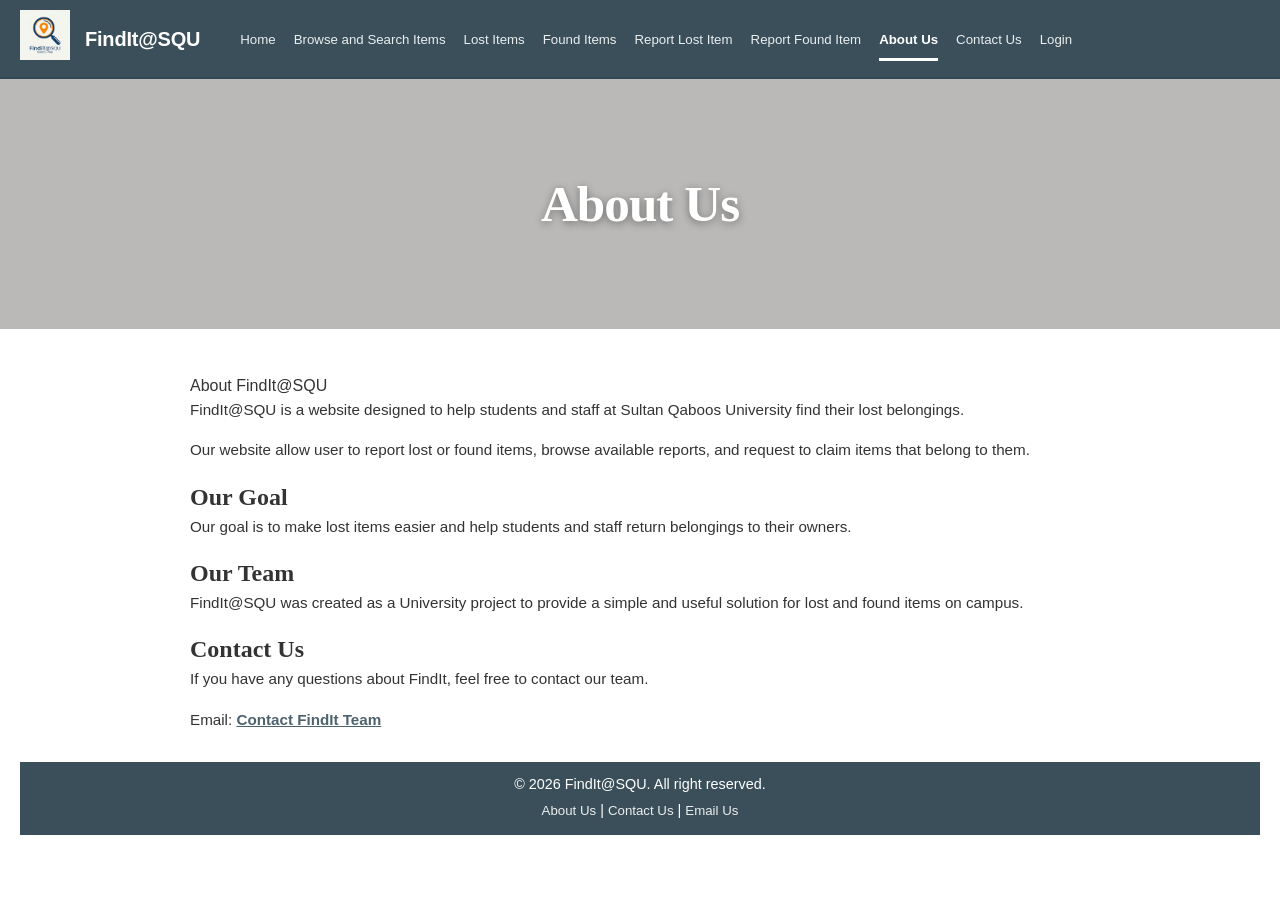
==== about.html @ 8d4b453e "Update about.html change the #welcome style" ====
<!DOCTYPE html>
<html lang="en">
    <head>
        <meta charset="UTF-8">
        <meta name="viewport" content="width-device-width" , initial-scale="1.0">
        <title>About Us - FindIt@SQU</title>
        <link rel="stylesheet" href="css/style.css">

        <style>
            #welcome {
            position: relative;
            background: linear-gradient(rgba(0, 0, 0, 0.25), rgba(0, 0, 0, 0.25)),
                url("Images/welcome.png") center/cover no-repeat;
            background-size: cover;
            height: 250px;
            display: flex;
            align-items: center;
            justify-content: center;
            text-align: center;
            padding: 0 20px;

        }
        </style>
    </head>

    <body>
        <header id="main-header">
            <div class="header-container">
                <a class="logo" href="index.html">
                    <img src="images/logo.png"
                          alt="FindIt Logo" width="50" height="50">
                </a>
                <a href="index.html" class="logo-text">
                    FindIt@SQU
                </a>

           
        
    <nav class="main-nav">
        <a href="index.html">Home</a>
        <a href="browse.html">Browse and Search Items</a>
        <a href="report-lost.html">Lost Items</a>
        <a href="report-Found.html">Found Items</a>
        <a href="report-lost.html">Report Lost Item</a>
        <a href="report-Found.html">Report Found Item</a>
        <a href="about.html" class="active">About Us</a>
        <a href="contact.html">Contact Us</a>
        <a href="login.html">Login</a>
    </nav>
     </div>
    </header>


    <section id="welcome">
        <h1>About Us</h1>
    </section>

    <main class="main-container">
        <div class="content-container"

         <h2 class="about-heading">About FindIt@SQU</h2>
        <P class="content-text">
            FindIt@SQU is a website designed to help
            students and staff at Sultan Qaboos University
            find their lost belongings.
        </P>
        <p class="content-text">
            Our website allow user to report lost or 
            found items, browse available reports, and
            request to claim items that belong to them.
        </p>

        <h2 class="about-heading"> Our Goal</h2>
        <p class="content-text">
            Our goal is to make lost items easier
            and help students and staff return belongings
            to their owners.
        </p>
        <h2 class="about-heading">Our Team</h2>
        <p class="content-text" >
            FindIt@SQU was created as a University
            project to provide a simple and useful
            solution for lost and found items on campus.
        </p>
        <h2 class="about-heading">Contact Us</h2>
        <p class="content-text">
            If you have any questions about FindIt,
            feel free to contact our team.
        </p>

        <p class="content-text">
            Email:
            <a href="mailIt:infofndit@squ.edu.om">
                Contact FindIt Team
            </a>
        </p>
    </div>
    
    <footer>
        <div class="footer-container">
        <p>&copy; 2026 FindIt@SQU. All right reserved.</p>
        <p>
            <a href="about.html" class="footer-link">About Us</a> |
            <a href="contact.html" class="footer-link">Contact Us</a> |
            <a href="mailto:infofindit@squ.edu.om"
            class="footer-link">
                Email Us
            </a> 
        </p>
        </div>
    </footer>
    </body>
    
</html>
---- css/style.css ----
:root {
    --bg-header: #3a4f59;
    --bg-header-hover: #2e4049;
    --bg-button: #556d78;
    --bg-button-hover: #435862;
    --text--main: #333333;
    --text--muted: #555555;
    --white: #ffffff;
    --border-active: #ffffff;
    --font-body: 'Open Sans', -apple-system, BlinkMacSystemFont, "Segoe UI", Roboto, sans-serif;
    --font-serif: 'Merriweather', Georgia, serif;
    --link-hover-text: #2c3e47;
    --link-hover-bg: #eef3f5;
    --link-color: #4d636e;
    --link-visited: #5b6b73;
    --link-hover-text: #3a4f59;
    --link-hover-bg: #eef3f5;
    --link-active-text: #394a52;
    --link-active-bg: #dbe5e9;
    --link-focus-outline: #4d636e;
}

/* Universal Styles */
* {
    box-sizing: border-box;
    margin: 0;
    padding: 0;
}

/* style elemnts */
body {
    font-family: var(--font-body);
    color: var(--text--main);
    background-color: #f8f7f5;
    display: flex;
    flex-direction: column;
    min-height: 100vh;
    line-height: 1.5;
}


/* style h 1, h2, h3 */
h1,
h2,
h3 {
    font-family: var(--font-serif);
}

/* link styles */

a:visited {
    color: #556d78;
}

a:hover {
    color: var(--white);
    background-color: #31424b;
    border-radius: 2px;
    
}

a:active {
    color: var(--white);
    background-color: #31424b;
    

}

a:focus-visible {
    outline: 2px solid var(--bg-header);
    outline-offset: 2px;
}

#main-header {
    background-color: var(--bg-header);
    color: var(--white);
    position: sticky;
    top: 0;
    z-index: 1000;
    border-bottom: 2px solid rgba(0, 0, 0, 0.1);
}

.header-container {
    max-width: 1350px;
    margin: 0 auto;
    padding: 10px 20px;
    /*height: 52px;*/
    display: flex;
    align-items: center;
    justify-content: flex-start;
    gap: 15px;
}

.logo-text {
    color: var(--white);
    font-size: 1.25rem;
    font-weight: 700;
    text-decoration: none;
    margin-right: 25px;
    white-space: nowrap;
    letter-spacing: -0.2px;
}

.main-nav {
    display: flex;
    align-items: center;
    gap: 18px;
    flex-wrap: wrap;
    /*overflow-x: auto;
    scrollbar-width: thin;
    white-space: nowrap;*/
}

.main-nav a {
    color: rgba(255, 255, 255, 0.9);
    text-decoration: none;
    font-size: 0.83rem;
    font-weight: 400;
    padding: 14px 0 12px 0;
    display: inline-block;
    transition: color 0.2s ease;
    position: relative;
}

.main-nav a:hover {
    color: rgb(187, 186, 186);
    background-color: transparent;
}
.main-nav a::after {
    content: '';
    position: absolute;
    bottom: 0;
    left: 0;
    width: 0%; /* Start hidden */
    height: 3px;
    background-color: var(--border-active, #ffffff);
    transition: width 0.25s ease-in-out, transform 0.1s ease; /* Smooth slide animation */
}

/* Draw line on hover */
.main-nav a:hover::after {
    width: 100%; /* Expand line across link width */
}
.main-nav a:active::after{
    transform: translateY(0.5px);
}

/* Keep active tab line visible at all times */
.main-nav a.active::after {
    width: 100%;
}

.main-nav a.active {
    color: var(--white);
    font-weight: 600;
}
/*
.main-nav a.active::after {
    content: '';
    position: absolute;
    bottom: 0;
    left: 0;
    width: 100%;
    height: 3px;
    background-color: var(--border-active);
}*/

#welcome h1 {
    color: var(--white);
    font-size: 3.2rem;
    font-weight: 800;
    letter-spacing: -1px;
    text-shadow: 0 2px 8px rgba(0, 0, 0, 0.4);
}

.main-container {
    background-color: var(--white);
    flex: 1;
    padding: 45px 20px 60px 20px;
}

.content-container {
    max-width: 900px;
    margin: 0 auto;
}

.content-heading {
    font-family: var(--font-serif);
    font-size: 1.85rem;
    font-weight: 700;
    color: #1a1a1a;
    margin-bottom: 22px;
    letter-spacing: -0.3px;
}

.content-text {
    font-size: 0.95rem;
    color: var(--text--main);
    margin-bottom: 16px;
    line-height: 1.6;
}

.content-text:last-of-type {
    margin-bottom: 30px;
}

.action-buttons {
    display: flex;
    flex-direction: column;
    gap: 12px;
    max-width: 280px;
}

.btn {
    display: inline-block;
    width: 100%;
    padding: 10px 16px;
    background-color: var(--bg-button);
    color: var(--white);
    border: None;
    border-radius: 3px;
    font-size: 0.9rem;
    font-weight: 600;
    text-align: center;
    text-decoration: None;
    cursor: pointer;
    box-shadow: 0 1px 3px rgba(0, 0, 0, 0.12);
    transition: background-color 0.2 ease, transform 0.1s ease;
}

.btn:hover {
    color: var(--white);
    background-color: var(--bg-button-hover);
    text-decoration: None;
}

.btn:active {
    transform: translateY(1px);
}

footer {
    background-color: var(--bg-header);
    color: var(--white);
    text-align: center;
    padding: 10px 16px;
    margin-top: 20px;
    font-size: 0.9rem;
}

footer p {
    margin: 2px 0;
}

.footer-container {
    max-width: 1350px;
    margin: 0 auto;
    display: flex;
    flex-direction: column;
    align-items: center;
    justify-content: center;
    text-align: center;
}

.footer-link {
    color: rgba(255, 255, 255, 0.9);
    text-decoration: none;
    font-size: 0.83rem;
    font-weight: 400;
    padding: 2px 0;
    display: inline-block;
    transition: color 0.15s ease;
    position: relative;
}
----------------------------------------------------------------------

.section-heading {
    margin-top: 2.2rem;
}
.content-text a{
    color: #4d636e;
    font-weight: 600;
}
.contact-form{
    display:flex;
    flex-direction: column;
    gap: 6px;
    max-width: 500px;
    margin-top:25px;
}
.contact-form label{
    font-weight:600;
    font-size: 0.9rem;
    margin-top: 10px;
}
.contact-form input,
.contact-form textarea{
    padding:10px;
    font-family:'Open Sans', sans-serif;
    font-size: 0.95rem;
    border: 1px solid #b8c4ca;
    border-radius: 3px;
    background-color: #ffffff;
}
.contact-form textarea{resize: vertical;}
.contact-form .btn{margin-top: 16px;}
.required {color: #d93025;}
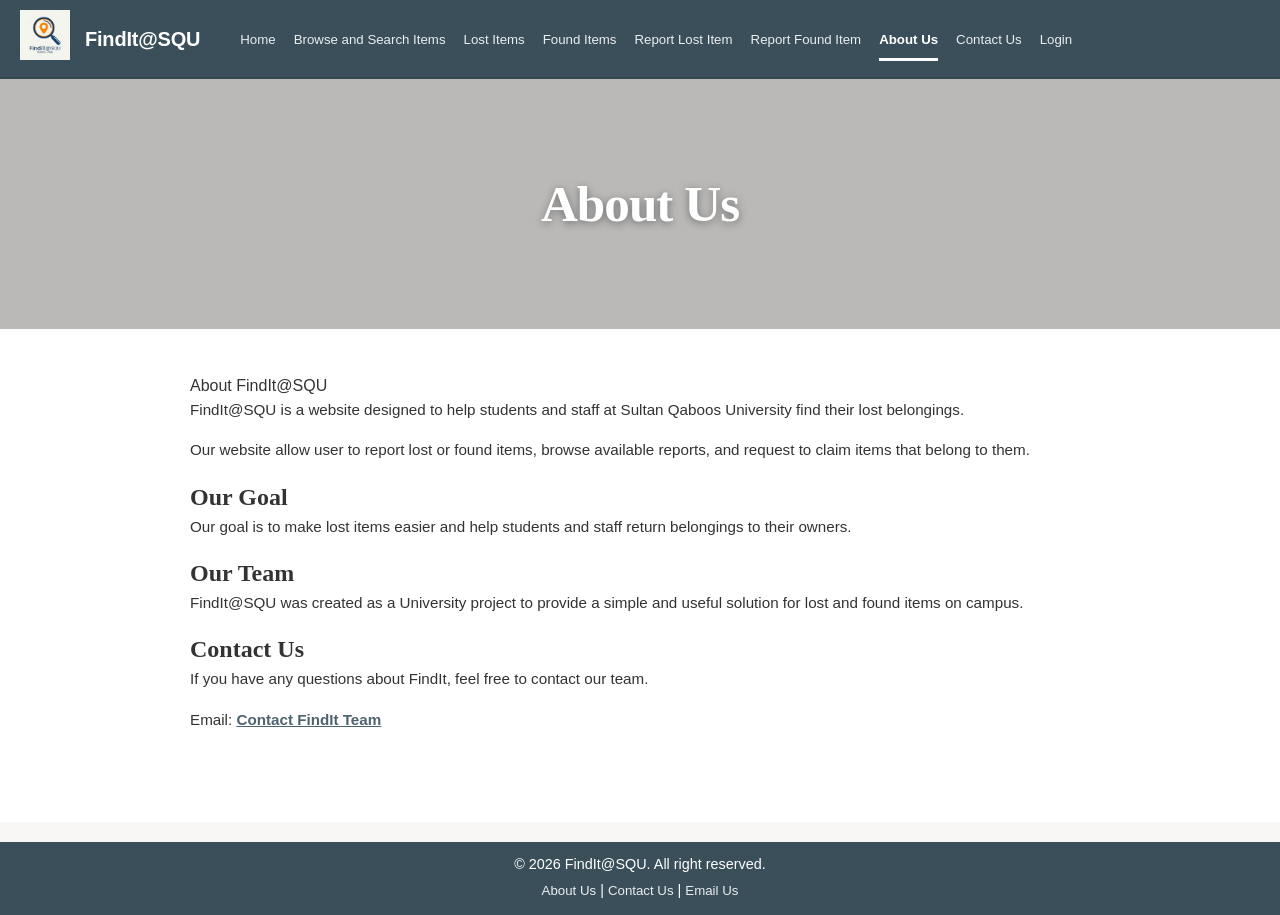
==== commit b28d52cb: "Update about.html add main closing tag" ====
--- a/about.html
+++ b/about.html
@@ -95,6 +95,7 @@
             </a>
         </p>
     </div>
+    </main>
     
     <footer>
         <div class="footer-container">
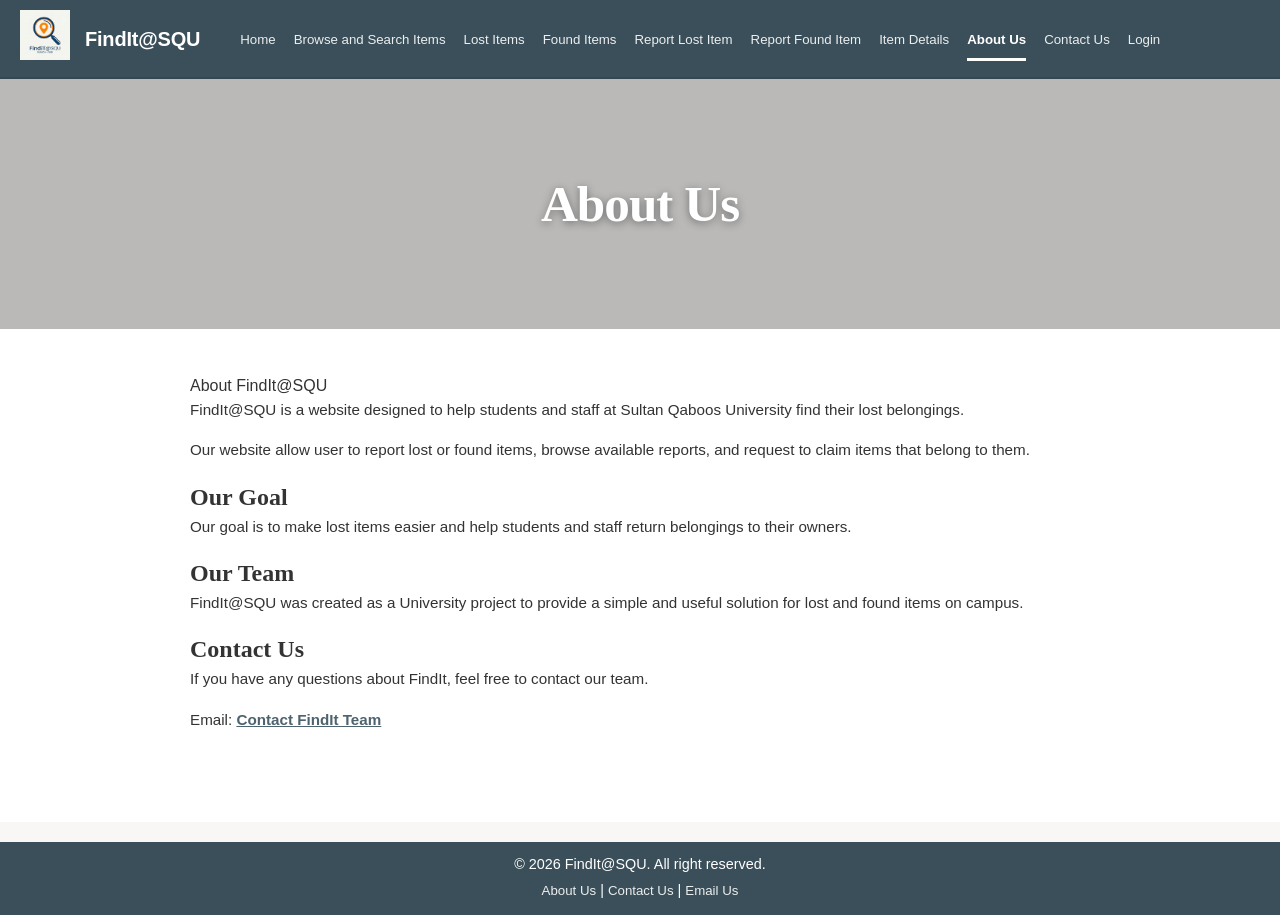
==== commit 1831321a: "Update about.html" ====
--- a/about.html
+++ b/about.html
@@ -43,6 +43,7 @@
         <a href="report-Found.html">Found Items</a>
         <a href="report-lost.html">Report Lost Item</a>
         <a href="report-Found.html">Report Found Item</a>
+        <a href="item-details.html" >Item Details</a>
         <a href="about.html" class="active">About Us</a>
         <a href="contact.html">Contact Us</a>
         <a href="login.html">Login</a>
--- a/css/style.css
+++ b/css/style.css
@@ -227,8 +227,7 @@
     box-shadow: 0 1px 3px rgba(0, 0, 0, 0.12);
     transition: background-color 0.2 ease, transform 0.1s ease;
 }
-
-.btn:hover {
+.btn:hover, input[type="submit"]:hover {
     color: var(--white);
     background-color: var(--bg-button-hover);
     text-decoration: None;
@@ -305,4 +304,225 @@
 .contact-form .btn{margin-top: 16px;}
 .required {color: #d93025;}
 
-
+.browse-container{
+    max-width: 1100px;
+    margin: 0 auto;
+    display: flex;
+    flex-direction: column;
+    gap: 40px;
+}
+.item-card{
+    display: flex;
+    gap: 30px;
+    align-items: flex-start;
+}
+.item-image{
+    width: 320px;
+    height: 240px;
+    flex-shrink: 0;
+    overflow: hidden;
+    background-color: #f0f0f0;
+    
+}
+.item-image img{
+    width: 100%;
+    height: 100%;
+    object-fit: cover;
+    display: block;
+}
+.item-detail{
+    flex:1;
+}
+
+.item-title{
+    font-family: var(--font-serif);
+    font-size: 1.8rem;
+    font-weight: 700;
+    color : #4a606a;
+    margin-bottom: 12px;
+}
+hr{
+    border: None;
+    border-top: 5px solid #e0e0e0;
+    margin-bottom: 18px;
+}
+.item-detail p{
+    font-size: 0.92rem;
+    color: var(--text--muted);
+    margin-bottom: 10px;
+    line-height: 1.5;
+}
+/* Can be inline CSS*/
+.item-detail p strong{
+    color: var(--text--main);
+    font-weight: 600;
+}
+
+dl dt {
+    font-weight: 700;
+    color: #1F4E79;
+    margin-top: 10px;
+}
+dl dd{
+    margin: 0 0 4px 0;
+}
+
+.card-grid { display: grid; grid-template-columns: repeat(auto-fit, minmax(240px, 1fr)); gap: 22px; }
+.card { background-color: #FFFFFF; border: 1px solid #DDE3EA; border-radius: 12px; overflow: hidden; }
+.card img { display: block; width: 100%; height: 170px; object-fit: cover; }
+.card .card-body { padding: 16px; }
+.tag-found{
+    background-color: #DCEBFA;
+    color: #1F4E79;
+}
+.tag-lost{
+    background-color: #fff1dd;
+    color: #8a4b00;
+}
+.tag { display: inline-block; font-size: 0.8rem; font-weight: 700; padding: 2px 10px; border-radius: 999px; }
+.btn-report-lost{
+    width: auto;
+}
+ul.plain{
+    list-style-type: square;
+    list-style-position: inside;
+    padding-left: 0;
+}
+li{
+    margin-bottom: 10px;
+}
+/* ------------ Forms ---------------- */
+
+.form-actions{
+    display: flex;
+    gap: 12px;
+    flex-wrap: wrap;
+    margin-top: 10px;
+}
+form.form-card{
+    max-width: 640px;
+    margin: 0 auto;
+    background-color: #FFFFFF;
+    border: 1px solid #DDE3EA;
+    border-radius: 12px;
+    padding: 26px;
+
+}
+fieldset{
+    border: 1px solid #C4CFDB;
+    border-radius: 8px;
+    margin: 0 0 20px;
+    padding: 14px 18px;
+}
+legend{
+    font-weight: 700;
+    color: #1F4E79;
+    padding: 0 8px;
+}
+label{
+    display: block;
+    font-weight: 500;
+    margin: 12px 0 4px;
+}
+label.inline{
+    display: inline;
+    margin-right: 14px;
+    font-weight: 400;
+}
+input[type="submit"], input[type="reset"]{
+    width: auto;
+}
+input[type="reset"]{
+    background-color: transparent;
+    border: 1px solid var(--bg-button) ;
+    color: var(--bg-button);
+
+}
+input[type="reset"]:hover{
+    background-color: var(--bg-button);
+    border-color: var(--bg-button);
+    color: #FFFFFF;
+}
+input[type="text"],input[type="email"],input[type="tel"],input[type="password"],input[type="date"],
+input[type="file"],select,textarea{
+    width: 100%;
+    padding: 10px;
+    font-family:inherit;
+    font-size: 1rem;
+    border: 1px solid #8CA0B5;
+    border-radius: 6px;
+    background-color: #FFFFFF;
+}
+.table-wrap{
+    overflow-x: auto;
+
+}
+table{
+    border-collapse: collapse;
+    width: 100%;
+    background-color: #FFFFFF;
+
+}
+caption{
+    caption-side: top;
+    font-weight: 700;
+    font-size: 1.1rem;
+    padding :8px;
+    text-align: left;
+    color: var(--bg-header);
+}
+th,td{
+    border: 1px solid #C4CFDB;
+    padding: 10px;
+    text-align: left;
+    vertical-align: middle;
+}
+th{
+    background-color: var(--bg-header);
+    color: #FFFFFF;
+    text-align: center;
+}
+tr:nth-child(even) td {
+    background-color: #F0F4F8;
+}
+td.group{
+    background-color: var(--link-active-bg);
+    font-weight: 700;
+    text-align: center;
+}
+tfoot td{
+    background-color: #d2e4ea;
+    font-weight: 700;
+}
+td img{
+    width: 90px;
+    height: 60px;
+    object-fit: cover;
+    border-radius: 6px;
+}
+textarea{
+    min-height: 110px;
+    resize: vertical;
+}
+.item-photo{
+    width: 100%;
+    max-height: 320px;
+    object-fit: cover;
+    border-radius: 12px;
+    border: 1px solid #DDE3EA;
+}
+.two-col{
+    max-width: 1100px;
+    margin: 0 auto;
+    padding: 36px 20px;
+    display: grid;
+    grid-template-columns: 1fr 1fr;
+    gap: 28px;
+    align-items: start;
+}
+.note{
+    background-color: #e8f0f8;
+    border-left: 5px solid #1F4E79;
+    padding: 12px 16px;
+    border-radius: 6px;
+}
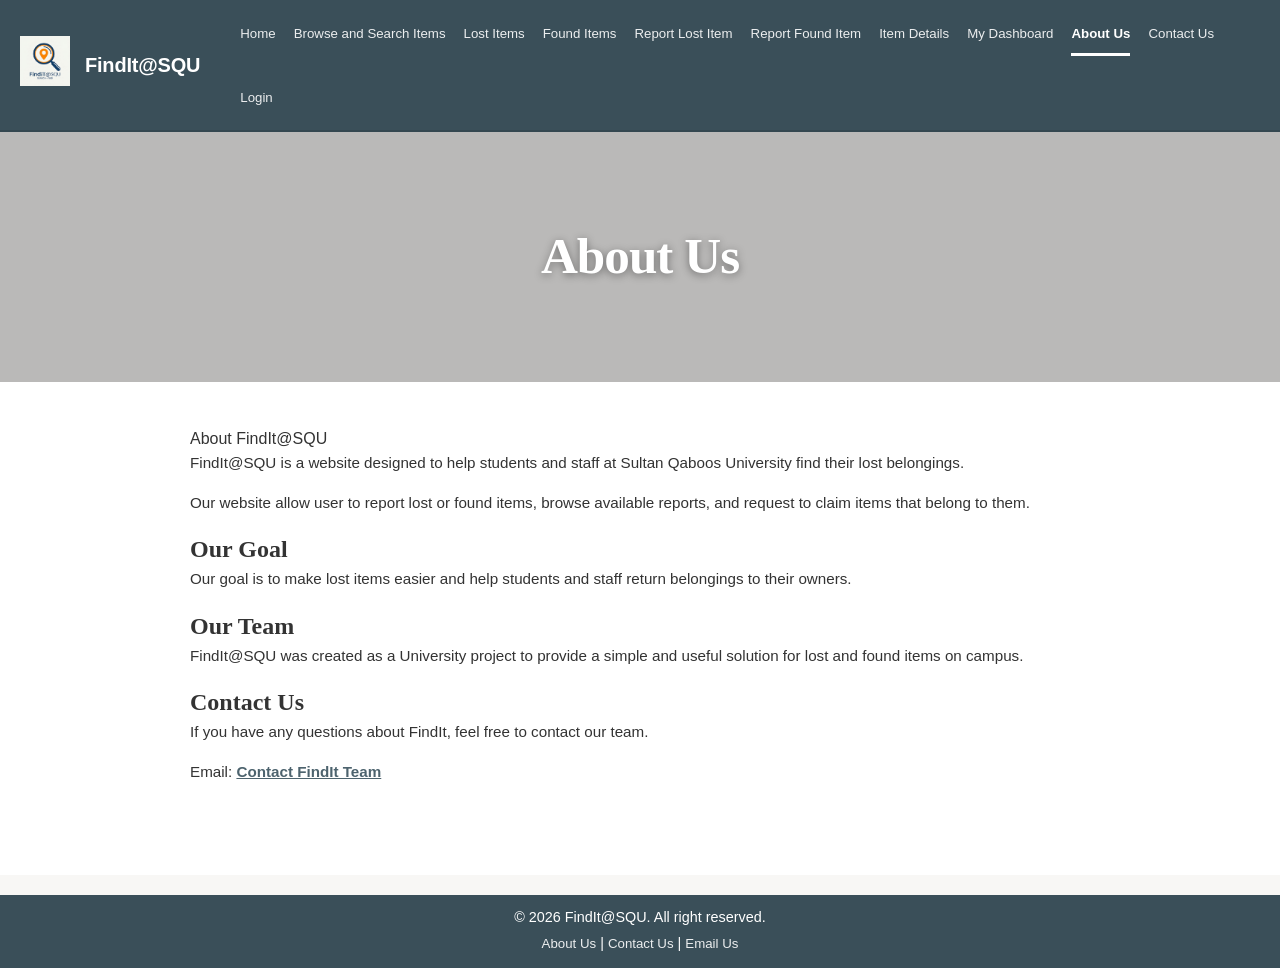
==== commit 2d276541: "Update about.html" ====
--- a/about.html
+++ b/about.html
@@ -44,6 +44,7 @@
         <a href="report-lost.html">Report Lost Item</a>
         <a href="report-Found.html">Report Found Item</a>
         <a href="item-details.html" >Item Details</a>
+        <a href="dashboard.html">My Dashboard</a>
         <a href="about.html" class="active">About Us</a>
         <a href="contact.html">Contact Us</a>
         <a href="login.html">Login</a>
--- a/css/style.css
+++ b/css/style.css
@@ -47,10 +47,10 @@
 }
 
 /* link styles */
-
+/*
 a:visited {
     color: #556d78;
-}
+}*/
 
 a:hover {
     color: var(--white);
@@ -211,7 +211,8 @@
     max-width: 280px;
 }
 
-.btn {
+.btn input[type="submit"],
+input[type="reset"] {
     display: inline-block;
     width: 100%;
     padding: 10px 16px;
@@ -270,7 +271,6 @@
     transition: color 0.15s ease;
     position: relative;
 }
-----------------------------------------------------------------------
 
 .section-heading {
     margin-top: 2.2rem;
@@ -526,3 +526,104 @@
     padding: 12px 16px;
     border-radius: 6px;
 }
+
+
+
+.section-heading {
+    margin-top: 2.2rem;
+}
+
+.content-text a {
+    color: #4d636e;
+    font-weight: 600;
+}
+
+
+
+.contact-form {
+    display: flex;
+    flex-direction: column;
+    gap: 6px;
+    max-width: 500px;
+    margin-top: 25px;
+}
+.contact-form label {
+    font-weight: 600;
+    font-size: 0.9rem;
+    margin-top: 10px;
+}
+.contact-form input,
+.contact-form textarea {
+    padding: 10px;
+    font-family: 'Open Sans', sans-serif;
+    font-size: 0.95rem;
+    border: 1px solid #b8c4ca;
+    border-radius: 3px;
+    background-color: #ffffff;
+}
+.contact-form textarea { resize: vertical; }
+.contact-form .btn { margin-top: 16px; }
+.required { color: #d93025; }
+
+
+.report-form {
+    max-width:600px;
+    margin-top:25px;
+}
+.report-form fieldset {
+    border: 1px solid #b8c4ca;
+    border-radius: 3px;
+    padding: 8px 18px 18px;
+    margin-bottom: 22px;
+}
+.report-form legend {
+    font-weight: 600;
+    padding: 0 6px;
+}
+.report-form label {
+    display: block;
+    font-weight: 600;
+    font-size: 0.9rem;
+    margin-top: 14px;
+    margin-bottom: 6px;
+}
+.report-form input[type="text"],
+.report-form input[type="email"],
+.report-form input[type="tel"],
+.report-form input[type="date"],
+.report-form input[type="time"],
+.report-form select,
+.report-form textarea {
+    width: 100%;
+    padding: 10px;
+    font-family: 'Open Sans', sans-serif;
+    font-size: 0.95rem;
+    border: 1px solid #b8c4ca;
+    border-radius: 3px;
+    background-color: #ffffff;
+}
+.report-form textarea { resize: vertical; }
+.report-form .choice {
+    display: flex;
+    align-items: center;
+    gap: 8px;
+    font-weight:400;
+    margin-top:8px;
+    margin-bottom: 0;
+}
+.form-buttons {
+    display: flex;
+    gap:12px;
+    max-width: 420px;
+}
+.btn-secondary { background-color: #8a9aa2; }
+.btn-secondary:hover { background-color: #6f7f87; }
+
+.btn-outline{
+    background-color: transparent;
+    border-color: var(--bg-button);
+    color: var(--bg-button);
+    margin-top: 15px;
+
+}
+
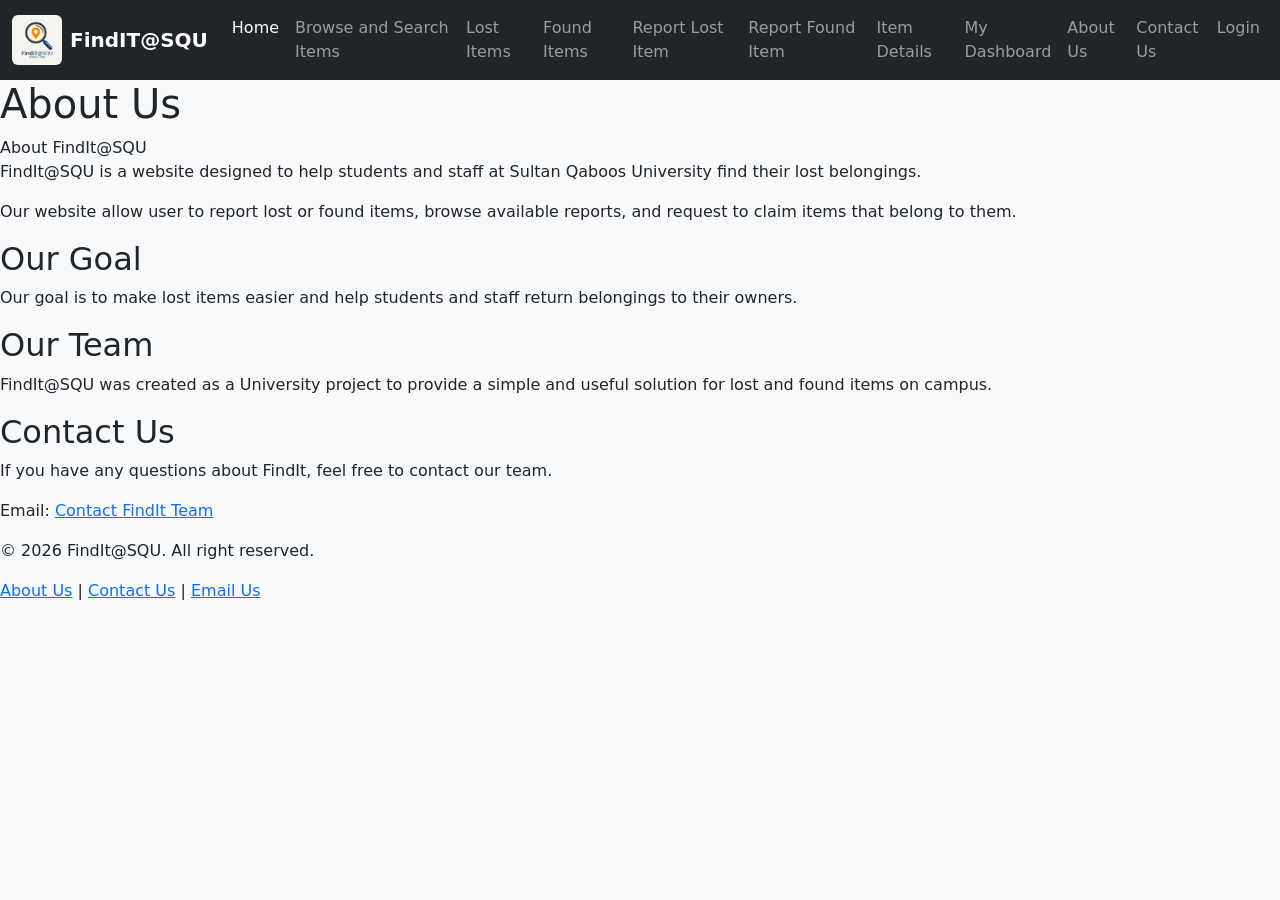
==== commit d3d3361d: "Update about.html" ====
--- a/about.html
+++ b/about.html
@@ -1,56 +1,47 @@
 <!DOCTYPE html>
 <html lang="en">
     <head>
-        <meta charset="UTF-8">
-        <meta name="viewport" content="width-device-width" , initial-scale="1.0">
-        <title>About Us - FindIt@SQU</title>
-        <link rel="stylesheet" href="css/style.css">
+        
 
-        <style>
-            #welcome {
-            position: relative;
-            background: linear-gradient(rgba(0, 0, 0, 0.25), rgba(0, 0, 0, 0.25)),
-                url("Images/welcome.png") center/cover no-repeat;
-            background-size: cover;
-            height: 250px;
-            display: flex;
-            align-items: center;
-            justify-content: center;
-            text-align: center;
-            padding: 0 20px;
+      <meta charset="UTF-8">
+    <meta name="viewport" content="width=device-width, initial-scale=1.0">
+    <title>about us | FindIt@SQU</title>
+    <!-- <link rel="stylesheet" href="css/style.css"> -->
+    <!--  -->
+    <link href="https://cdn.jsdelivr.net/npm/bootstrap@5.3.3/dist/css/bootstrap.min.css" rel="stylesheet">
 
-        }
-        </style>
-    </head>
 
-    <body>
-        <header id="main-header">
-            <div class="header-container">
-                <a class="logo" href="index.html">
-                    <img src="images/logo.png"
-                          alt="FindIt Logo" width="50" height="50">
-                </a>
-                <a href="index.html" class="logo-text">
-                    FindIt@SQU
-                </a>
+</head>
 
-           
-        
-    <nav class="main-nav">
-        <a href="index.html">Home</a>
-        <a href="browse.html">Browse and Search Items</a>
-        <a href="report-lost.html">Lost Items</a>
-        <a href="report-Found.html">Found Items</a>
-        <a href="report-lost.html">Report Lost Item</a>
-        <a href="report-Found.html">Report Found Item</a>
-        <a href="item-details.html" >Item Details</a>
-        <a href="dashboard.html">My Dashboard</a>
-        <a href="about.html" class="active">About Us</a>
-        <a href="contact.html">Contact Us</a>
-        <a href="login.html">Login</a>
+<body class="d-flex flex-column min-vh-100 bg-body-tertiary">
+    <!--Nav -> Logo and Navigation-->
+    <nav class="navbar navbar-expand-lg bg-dark sticky-top" data-bs-theme="dark">
+        <div class="container-fluid">
+            <a class="navbar-brand d-flex align-items-center gap-2 fw-bold" href="index.html">
+                <img src="images/logo.png" alt="FindIT@SQU Logo" width="50" height="50" class="rounded">
+                <span>FindIT@SQU</span>
+            </a>
+            <button class="navbar-toggler" type="button" data-bs-toggle="collapse" data-bs-target="#mainMenu"
+                aria-controls="mainMenu" aria-expanded="false" aria-label="Toggle navigation">
+                <span class="navbar-toggler-icon"></span>
+            </button>
+            <div class="collapse navbar-collapse" id="mainMenu">
+                <ul class="navbar-nav ms-auto mb-2 mb-xl-0">
+                    <li class="nav-item"><a href="index.html" class="nav-link active" aria-current="page">Home</a></li>
+                    <li class="nav-item"><a href="brows.html" class="nav-link">Browse and Search Items</a></li>
+                    <li class="nav-item"><a href="lost.html" class="nav-link">Lost Items</a></li>
+                    <li class="nav-item"><a href="found.html" class="nav-link">Found Items</a></li>
+                    <li class="nav-item"><a href="Rprt-lost.html" class="nav-link">Report Lost Item</a></li>
+                    <li class="nav-item"><a href="Report-found.html" class="nav-link">Report Found Item</a></li>
+                    <li class="nav-item"><a href="item-details.html" class="nav-link">Item Details</a></li>
+                    <li class="nav-item"><a href="dashboard.html" class="nav-link">My Dashboard</a></li>
+                    <li class="nav-item"><a href="about.html" class="nav-link">About Us</a></li>
+                    <li class="nav-item"><a href="contact.html" class="nav-link">Contact Us</a></li>
+                    <li class="nav-item"><a href="login.html" class="nav-link">Login</a></li>
+                </ul>
+            </div>
+        </div>
     </nav>
-     </div>
-    </header>
 
 
     <section id="welcome">
@@ -112,6 +103,7 @@
         </p>
         </div>
     </footer>
+        <script src="https://cdn.jsdelivr.net/npm/bootstrap@5.3.3/dist/js/bootstrap.bundle.min.js"></script>
     </body>
     
 </html>
--- a/css/style.css
+++ b/css/style.css
@@ -211,7 +211,7 @@
     max-width: 280px;
 }
 
-.btn input[type="submit"],
+.btn, input[type="submit"],
 input[type="reset"] {
     display: inline-block;
     width: 100%;
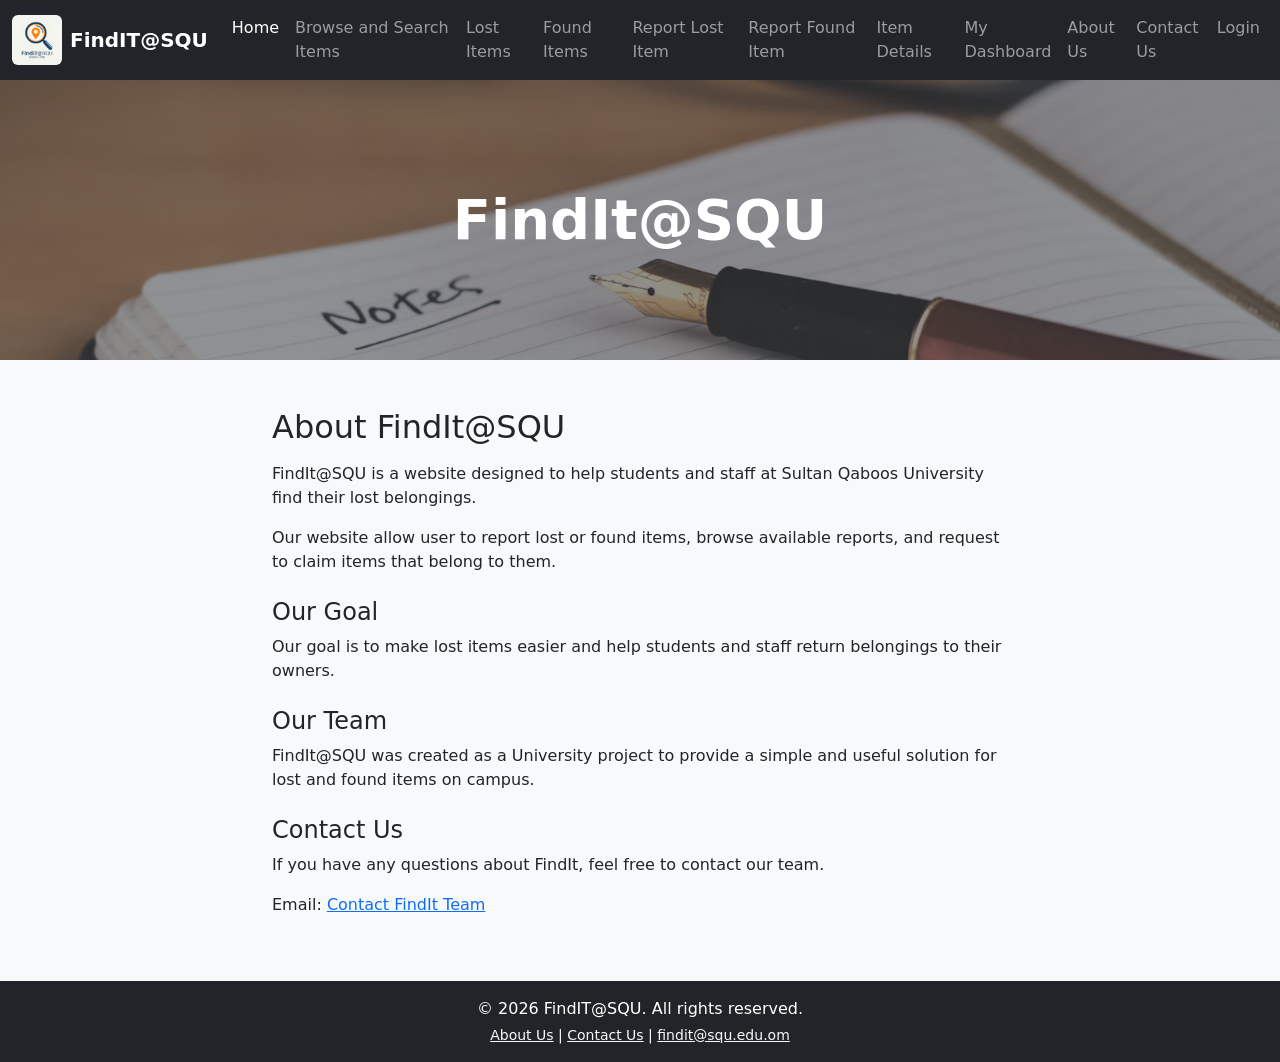
==== commit b48645f3: "Update about.html bootstrap version" ====
--- a/about.html
+++ b/about.html
@@ -1,9 +1,10 @@
 <!DOCTYPE html>
 <html lang="en">
-    <head>
-        
 
-      <meta charset="UTF-8">
+<head>
+
+
+    <meta charset="UTF-8">
     <meta name="viewport" content="width=device-width, initial-scale=1.0">
     <title>about us | FindIt@SQU</title>
     <!-- <link rel="stylesheet" href="css/style.css"> -->
@@ -44,66 +45,68 @@
     </nav>
 
 
-    <section id="welcome">
-        <h1>About Us</h1>
-    </section>
+    <header class="position-relative text-center text-white">
+        <img src="images/welcome.png" alt="Welcome" class="w-100 object-fit-cover" height="280">
+        <div class="position-absolute top-0 start-0 w-100 h-100 bg-dark bg-opacity-50"></div>
+        <div class="position-absolute top-50 start-50 translate-middle w-100 px-3">
+            <h1 class="display-4 fw-bold mb-0">FindIt@SQU</h1>
+        </div>
+    </header>
+    <main class="flex-grow-1 py-5">
+        <div class="container">
+            <div class="row justify-content-center">
+                <div class="col-lg-8">
+                    <h2 class="mb-3">About FindIt@SQU</h2>
+                    <P class="mb-3">
+                        FindIt@SQU is a website designed to help
+                        students and staff at Sultan Qaboos University
+                        find their lost belongings.
+                    </P>
+                    <p class="mb-3">
+                        Our website allow user to report lost or
+                        found items, browse available reports, and
+                        request to claim items that belong to them.
+                    </p>
 
-    <main class="main-container">
-        <div class="content-container"
+                    <h2 class="h4 mt-4"> Our Goal</h2>
+                    <p class="mb-3">
+                        Our goal is to make lost items easier
+                        and help students and staff return belongings
+                        to their owners.
+                    </p>
+                    <h2 class="h4 mt-4">Our Team</h2>
+                    <p class="mb-3">
+                        FindIt@SQU was created as a University
+                        project to provide a simple and useful
+                        solution for lost and found items on campus.
+                    </p>
+                    <h2 class="h4 mt-4">Contact Us</h2>
+                    <p class="mb-3">
+                        If you have any questions about FindIt,
+                        feel free to contact our team.
+                    </p>
 
-         <h2 class="about-heading">About FindIt@SQU</h2>
-        <P class="content-text">
-            FindIt@SQU is a website designed to help
-            students and staff at Sultan Qaboos University
-            find their lost belongings.
-        </P>
-        <p class="content-text">
-            Our website allow user to report lost or 
-            found items, browse available reports, and
-            request to claim items that belong to them.
-        </p>
+                    <p>
+                        Email:
+                        <a href="mailto:info@findit@squ.edu.om">
+                            Contact FindIt Team
+                        </a>
+                    </p>
+                </div>
+            </div>
+        </div>
+    </main>
 
-        <h2 class="about-heading"> Our Goal</h2>
-        <p class="content-text">
-            Our goal is to make lost items easier
-            and help students and staff return belongings
-            to their owners.
-        </p>
-        <h2 class="about-heading">Our Team</h2>
-        <p class="content-text" >
-            FindIt@SQU was created as a University
-            project to provide a simple and useful
-            solution for lost and found items on campus.
-        </p>
-        <h2 class="about-heading">Contact Us</h2>
-        <p class="content-text">
-            If you have any questions about FindIt,
-            feel free to contact our team.
-        </p>
-
-        <p class="content-text">
-            Email:
-            <a href="mailIt:infofndit@squ.edu.om">
-                Contact FindIt Team
-            </a>
-        </p>
-    </div>
-    </main>
-    
-    <footer>
-        <div class="footer-container">
-        <p>&copy; 2026 FindIt@SQU. All right reserved.</p>
-        <p>
-            <a href="about.html" class="footer-link">About Us</a> |
-            <a href="contact.html" class="footer-link">Contact Us</a> |
-            <a href="mailto:infofindit@squ.edu.om"
-            class="footer-link">
-                Email Us
-            </a> 
-        </p>
+    <footer class="bg-dark text-white text-center py-3 mt-auto">
+        <div class="container">
+            <p class="mb-1">&copy; 2026 FindIT@SQU. All rights reserved.</p>
+            <p class="mb-0 small"><a href="about.html" class="link-light">About Us</a> |
+                <a href="contact.html" class="link-light">Contact Us</a> |
+                <a href="mailto:infofindit@squ.edu" class="link-light">findit@squ.edu.om</a>
+            </p>
         </div>
     </footer>
-        <script src="https://cdn.jsdelivr.net/npm/bootstrap@5.3.3/dist/js/bootstrap.bundle.min.js"></script>
-    </body>
-    
+    <script src="https://cdn.jsdelivr.net/npm/bootstrap@5.3.3/dist/js/bootstrap.bundle.min.js"></script>
+</body>
+
 </html>
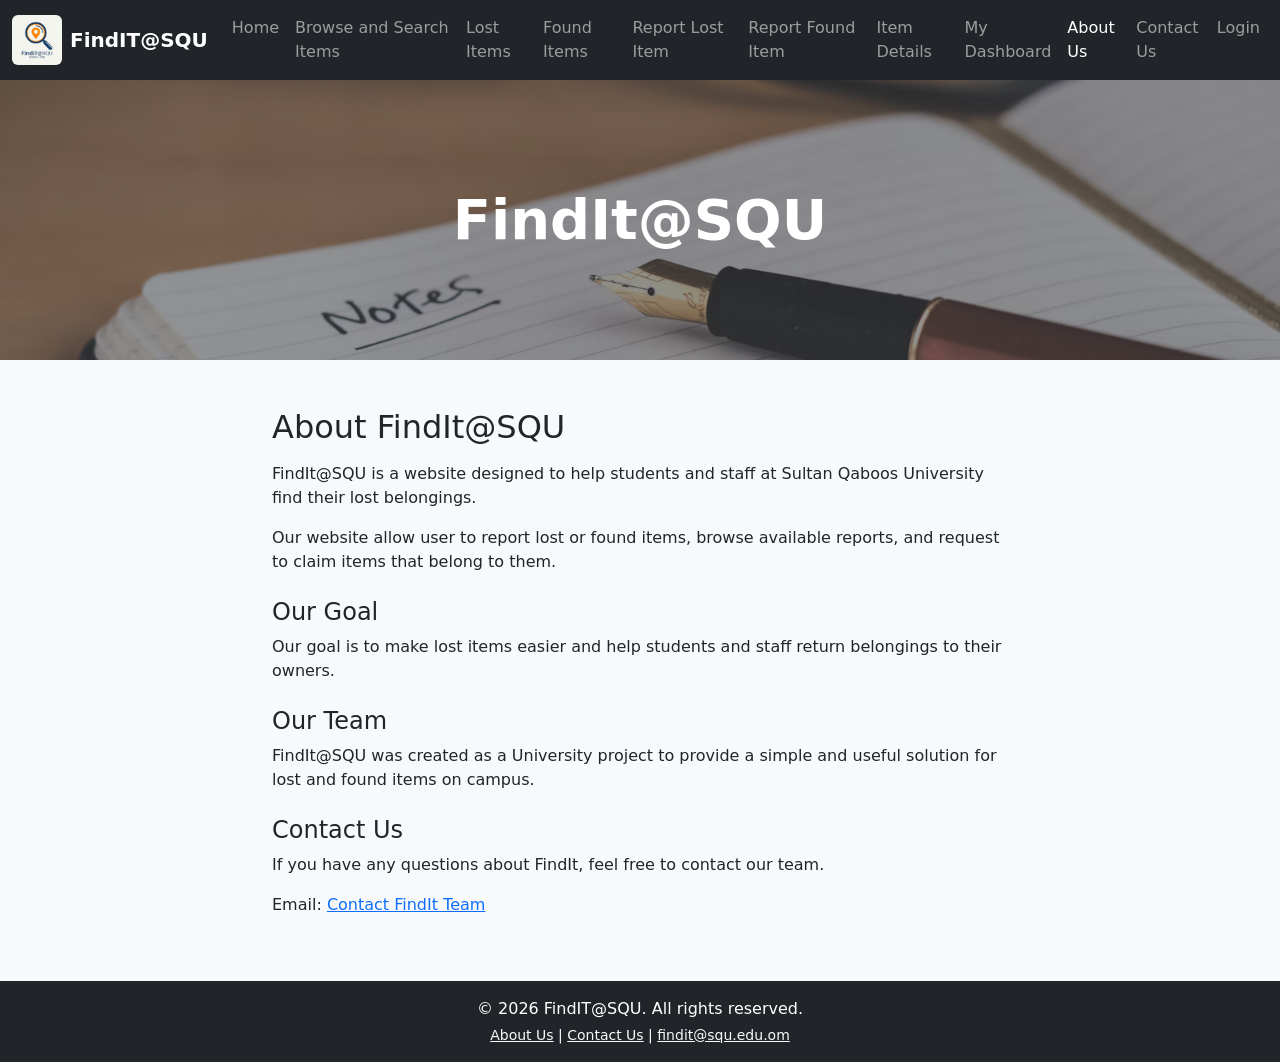
==== commit 828d0dbf: "Update about.html" ====
--- a/about.html
+++ b/about.html
@@ -28,7 +28,7 @@
             </button>
             <div class="collapse navbar-collapse" id="mainMenu">
                 <ul class="navbar-nav ms-auto mb-2 mb-xl-0">
-                    <li class="nav-item"><a href="index.html" class="nav-link active" aria-current="page">Home</a></li>
+                    <li class="nav-item"><a href="index.html" class="nav-link " aria-current="page">Home</a></li>
                     <li class="nav-item"><a href="brows.html" class="nav-link">Browse and Search Items</a></li>
                     <li class="nav-item"><a href="lost.html" class="nav-link">Lost Items</a></li>
                     <li class="nav-item"><a href="found.html" class="nav-link">Found Items</a></li>
@@ -36,7 +36,7 @@
                     <li class="nav-item"><a href="Report-found.html" class="nav-link">Report Found Item</a></li>
                     <li class="nav-item"><a href="item-details.html" class="nav-link">Item Details</a></li>
                     <li class="nav-item"><a href="dashboard.html" class="nav-link">My Dashboard</a></li>
-                    <li class="nav-item"><a href="about.html" class="nav-link">About Us</a></li>
+                    <li class="nav-item"><a href="about.html" class="nav-link active">About Us</a></li>
                     <li class="nav-item"><a href="contact.html" class="nav-link">Contact Us</a></li>
                     <li class="nav-item"><a href="login.html" class="nav-link">Login</a></li>
                 </ul>
@@ -107,6 +107,7 @@
         </div>
     </footer>
     <script src="https://cdn.jsdelivr.net/npm/bootstrap@5.3.3/dist/js/bootstrap.bundle.min.js"></script>
+    <script src="js/validation.js"></script>
 </body>
 
 </html>
